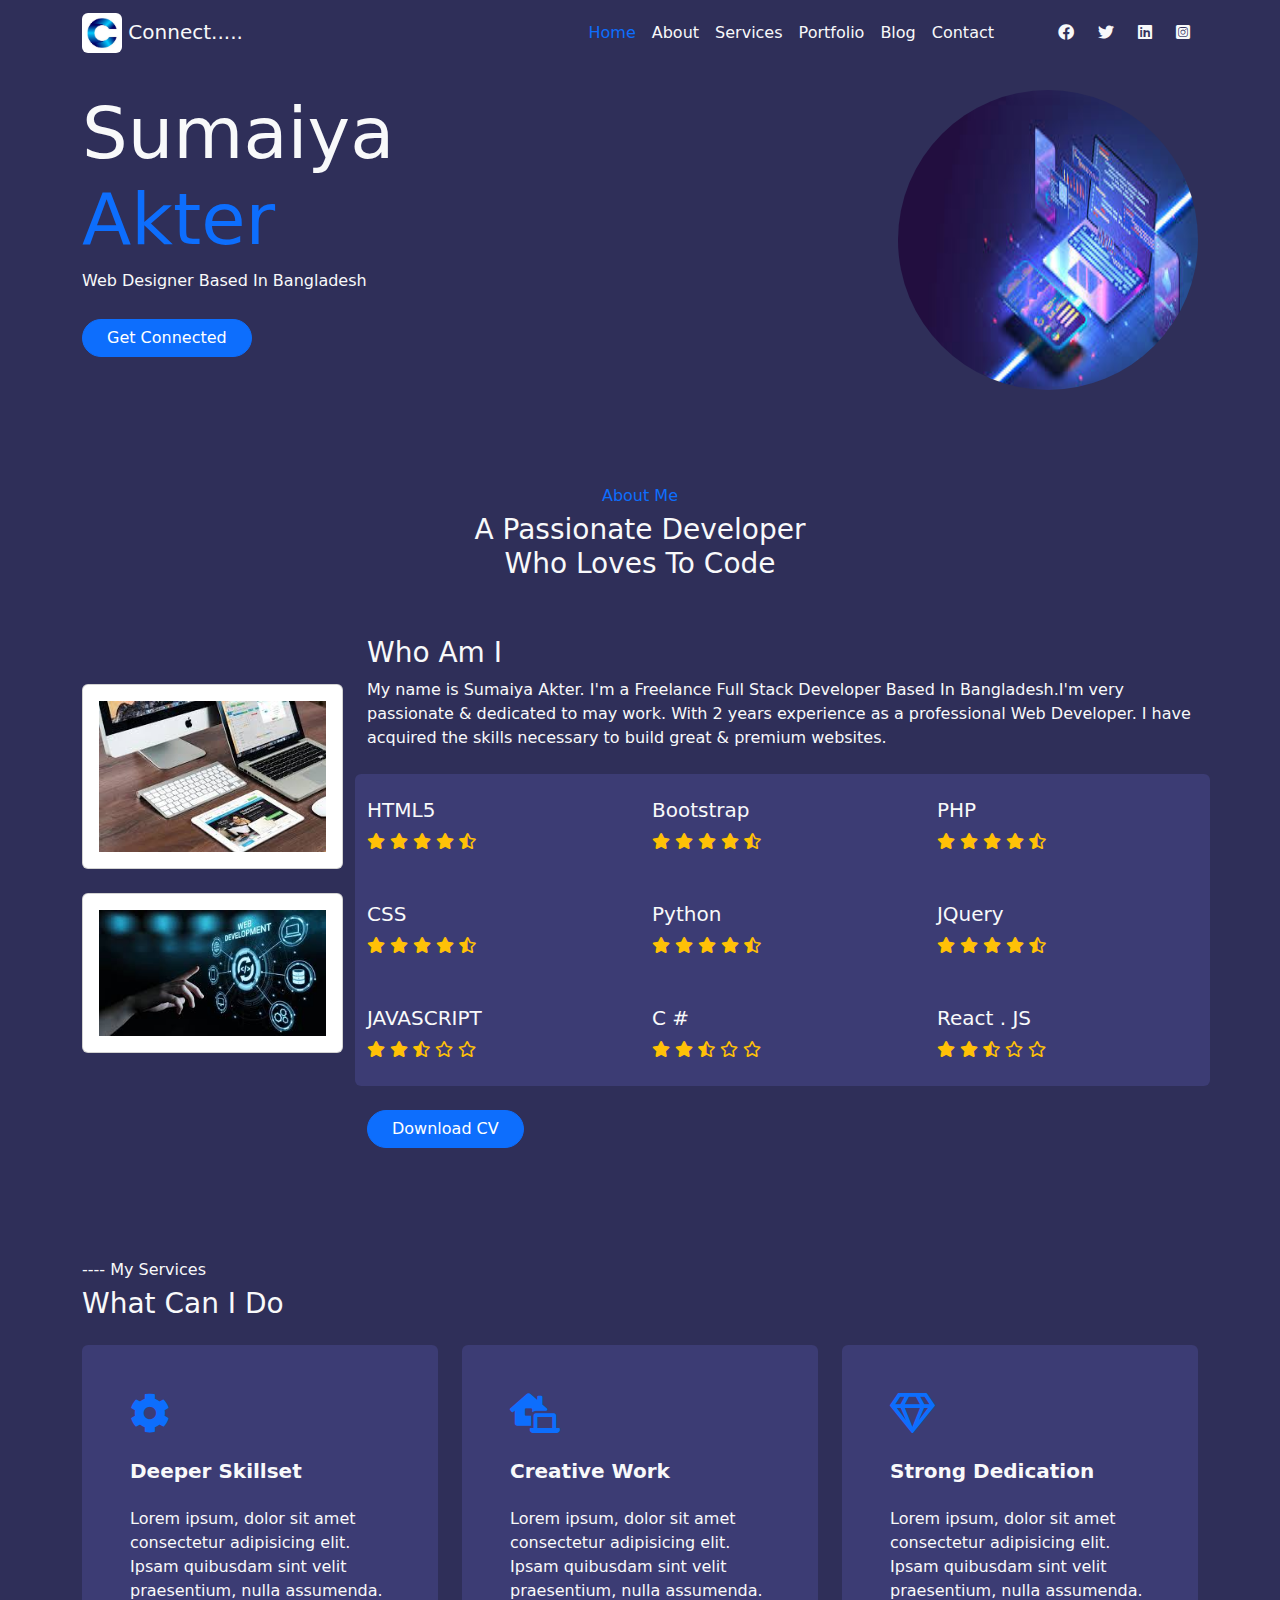
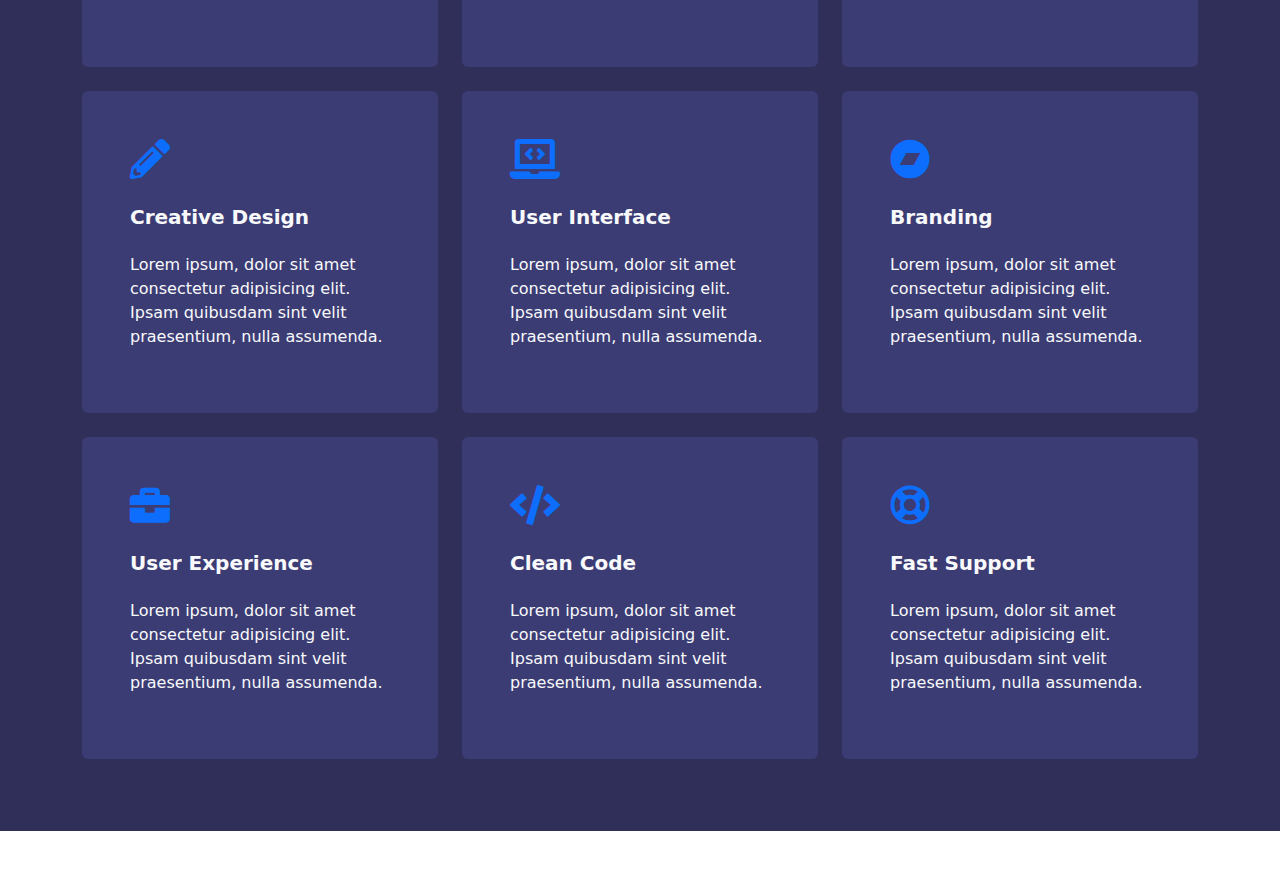
==== index.html @ bf7749a3 "1st commit" ====
<!doctype html>
<html lang="en">
  <head>
    <meta charset="utf-8">
    <meta name="viewport" content="width=device-width, initial-scale=1">
    <link rel="stylesheet" href="assets/css/all.css">
    <link rel="stylesheet" href="assets/css/fontawesome.css">
    <title>Portfolio</title>
    <link href="https://cdn.jsdelivr.net/npm/bootstrap@5.3.3/dist/css/bootstrap.min.css" rel="stylesheet" integrity="sha384-QWTKZyjpPEjISv5WaRU9OFeRpok6YctnYmDr5pNlyT2bRjXh0JMhjY6hW+ALEwIH" crossorigin="anonymous">
    <link rel="stylesheet" href="assets/css/style.css">
</head>
  <body>
    <div class="container-fluid" style="background-color: rgb(47, 47, 89);">



      <!-- ========navbar======== -->
  <header>
    <nav class="navbar navbar-expand-lg align-items-center">
        <div class="container">
          <a class="navbar-brand text-light" href="#"> <img src="assets/image/logo3.jpeg" alt="" class="rounded" style="height: 40px; width: 40px;"> Connect.....</a>
          <button class="navbar-toggler" type="button" data-bs-toggle="collapse" data-bs-target="#navbarNavAltMarkup" aria-controls="navbarNavAltMarkup" aria-expanded="false" aria-label="Toggle navigation">
            <span class="navbar-toggler-icon"></span>
          </button>
          <div class="collapse navbar-collapse" id="navbarNavAltMarkup">
            <div class="navbar-nav ms-auto">
              <a class="nav-link active text-primary" aria-current="page" href="#">Home</a>
              <a class="nav-link text-light" href="#">About</a>
              <a class="nav-link text-light" href="#">Services</a>
              <a class="nav-link text-light" href="#">Portfolio</a>
              <a class="nav-link text-light" href="#">Blog</a>
              <a class="nav-link text-light" href="#">Contact</a>
              <div class="icon-nav gap-2 ms-5 d-flex">
              <a class="nav-link text-light" href="#"><i class="fab fa-facebook"></i></a>
              <a class="nav-link text-light" href="#"><i class="fab fa-twitter"></i></a>
              <a class="nav-link text-light" href="#"><i class="fab fa-linkedin"></i></a>
              <a class="nav-link text-light" href="#"><i class="fab fa-instagram-square"></i></a>
              </div>
            </div>
          </div>
        </div>
      </nav>
  </header>


  <div class="container">



    <!-- ==========section-banner========= -->
  <div class="section-banner">
    <div class="row py-4">
      <div class="col-md-6 text-light mb-4" style="line-height: 5rem;">
          <h1 style="font-size: 4.5rem;">Sumaiya <br> <span class="text-primary">Akter</span>
          <h6>Web Designer Based In Bangladesh</h6>
          <a class="btn btn-primary px-4 rounded-pill" href="">Get Connected</a>
      </div>
      <div class="col-md-6 mb-4">
          <img src="assets/image/images (1).jpeg" alt="" class="rounded-circle" style="height:300px; width: 300px; float: right;">
      </div>
  </div>
</div>



<!-- ==========section-about me=========== -->
  <div class="row">
    <div class="col-md-12 text-center my-5">
      <h6 class=" text-primary">About Me</h6>
      <h3 class="text-light ">A Passionate Developer <br> Who Loves To Code</h3>
    </div>
  </div>
  <div class="row">
    <div class="col-md-3 mt-5">
      <div class="col-12">
        <div class="card mb-4">
        <div class="card-body">
          <img src="assets/image/images.jpeg" alt="" class="w-100">
        </div>
      </div>
      <div class="card mb-4">
      <div class="card-body">
        <img src="assets/image/download.jpeg" alt="" class="w-100">
      </div>
  </div>
  </div>
    </div>
    <div class="col-md-9 text-light">
      <h3>Who Am I</h3>
      <p>My name is Sumaiya Akter. I'm a Freelance Full Stack  Developer Based In Bangladesh.I'm very passionate & dedicated to may work. With 2 years experience as a professional Web Developer. I have acquired the skills necessary to build great & premium websites.</p>
     <div class="row my-4 py-4 rounded" style="background-color:rgb(60, 60, 116)  ;">
      <div class="col-4">
        <div class="html">
          <h5>HTML5</h5>
          <span class="text-warning">
              <i class="fas fa-star"></i>
              <i class="fas fa-star"></i>
              <i class="fas fa-star"></i>
              <i class="fas fa-star"></i>
              <i class="fas fa-star-half-alt"></i>
          </span>
        </div>
       <div class="css my-5">
        <h5>CSS</h5>
        <span class="text-warning">
            <i class="fas fa-star"></i>
            <i class="fas fa-star"></i>
            <i class="fas fa-star"></i>
            <i class="fas fa-star"></i>
            <i class="fas fa-star-half-alt"></i>
        </span>
       </div>
       <div class="javascript">
        <h5>JAVASCRIPT</h5>
        <span class="text-warning">
            <i class="fas fa-star"></i>
            <i class="fas fa-star"></i>
            <i class="fas fa-star-half-alt"></i>
            <i class="far fa-star"></i>
            <i class="far fa-star"></i>
        </span>
       </div>

      </div>
      <div class="col-4">
        <div class="html">
          <h5>Bootstrap</h5>
          <span class="text-warning">
              <i class="fas fa-star"></i>
              <i class="fas fa-star"></i>
              <i class="fas fa-star"></i>
              <i class="fas fa-star"></i>
              <i class="fas fa-star-half-alt"></i>
          </span>
        </div>
       <div class="css my-5">
        <h5>Python</h5>
        <span class="text-warning">
            <i class="fas fa-star"></i>
            <i class="fas fa-star"></i>
            <i class="fas fa-star"></i>
            <i class="fas fa-star"></i>
            <i class="fas fa-star-half-alt"></i>
        </span>
       </div>
       <div class="javascript">
        <h5>C #</h5>
        <span class="text-warning">
            <i class="fas fa-star"></i>
            <i class="fas fa-star"></i>
            <i class="fas fa-star-half-alt"></i>
            <i class="far fa-star"></i>
            <i class="far fa-star"></i>
        </span>
       </div>

      </div>
      <div class="col-4">
        <div class="html">
          <h5>PHP</h5>
          <span class="text-warning">
              <i class="fas fa-star"></i>
              <i class="fas fa-star"></i>
              <i class="fas fa-star"></i>
              <i class="fas fa-star"></i>
              <i class="fas fa-star-half-alt"></i>
          </span>
        </div>
       <div class="css my-5">
        <h5>JQuery</h5>
        <span class="text-warning">
            <i class="fas fa-star"></i>
            <i class="fas fa-star"></i>
            <i class="fas fa-star"></i>
            <i class="fas fa-star"></i>
            <i class="fas fa-star-half-alt"></i>
        </span>
       </div>
       <div class="javascript">
        <h5>React . JS</h5>
        <span class="text-warning">
            <i class="fas fa-star"></i>
            <i class="fas fa-star"></i>
            <i class="fas fa-star-half-alt"></i>
            <i class="far fa-star"></i>
            <i class="far fa-star"></i>
        </span>
       </div>
      </div>
     </div>
     <a class="btn btn-primary px-4 rounded-pill" href="">Download CV</a>
    </div>
  </div>


  

  <!-- ============section-my services============ -->
  <div class="row text-light my-5 py-5">
    <div class="services my-3">
      <h6>---- My Services</h6>
      <h3>What Can I Do</h3>
    </div>
    <div class="col-md-4 mb-4">
        <div class="p-5 rounded" style="background-color:rgb(60, 60, 116) ;" >
        <i class="fas fa-cog fs-1 text-primary"></i>
        <h5 class="my-4 fw-bold">Deeper Skillset</h5>
        <p>Lorem ipsum, dolor sit amet consectetur adipisicing elit. Ipsam quibusdam sint velit praesentium, nulla assumenda.</p>
    </div>
    </div>
    <div class="col-md-4 mb-4">
        <div class="p-5 rounded" style="background-color:rgb(60, 60, 116) ;">
      <i class="fas fa-laptop-house fs-1 text-primary"></i>
        <h5 class="my-4 fw-bold">Creative Work</h5>
        <p>Lorem ipsum, dolor sit amet consectetur adipisicing elit. Ipsam quibusdam sint velit praesentium, nulla assumenda.</p>
    </div>
    </div>
    <div class="col-md-4 mb-4">
        <div class="p-5 rounded" style="background-color:rgb(60, 60, 116) ;">
        <i class="far fa-gem fs-1 text-primary"></i>
        <h5 class="my-4 fw-bold">Strong Dedication</h5>
        <p>Lorem ipsum, dolor sit amet consectetur adipisicing elit. Ipsam quibusdam sint velit praesentium, nulla assumenda.</p>
    </div>
    </div>
    <div class="col-md-4 mb-4">
      <div class="p-5 rounded" style="background-color:rgb(60, 60, 116) ;" >
    <i class="fas fa-pencil-alt fs-1 text-primary"></i>
      <h5 class="my-4 fw-bold">Creative Design</h5>
      <p>Lorem ipsum, dolor sit amet consectetur adipisicing elit. Ipsam quibusdam sint velit praesentium, nulla assumenda.</p>
  </div>
  </div>
  <div class="col-md-4 mb-4">
      <div class="p-5 rounded" style="background-color:rgb(60, 60, 116) ;">
        <i class="fas fa-laptop-code fs-1 text-primary"></i>
      <h5 class="my-4 fw-bold">User Interface</h5>
      <p>Lorem ipsum, dolor sit amet consectetur adipisicing elit. Ipsam quibusdam sint velit praesentium, nulla assumenda.</p>
  </div>
  </div>
  <div class="col-md-4 mb-4">
      <div class="p-5 rounded" style="background-color:rgb(60, 60, 116) ;">
        <i class="fab fa-bandcamp fs-1 text-primary"></i>
      <h5 class="my-4 fw-bold">Branding</h5>
      <p>Lorem ipsum, dolor sit amet consectetur adipisicing elit. Ipsam quibusdam sint velit praesentium, nulla assumenda.</p>
  </div>
  </div>
  <div class="col-md-4 mb-4">
    <div class="p-5 rounded" style="background-color:rgb(60, 60, 116) ;" >
      <i class="fas fa-briefcase fs-1 text-primary"></i>
    <h5 class="my-4 fw-bold">User Experience</h5>
    <p>Lorem ipsum, dolor sit amet consectetur adipisicing elit. Ipsam quibusdam sint velit praesentium, nulla assumenda.</p>
</div>
</div>
<div class="col-md-4 mb-4">
    <div class="p-5 rounded" style="background-color:rgb(60, 60, 116) ;">
      <i class="fas fa-code fs-1 text-primary"></i>
    <h5 class="my-4 fw-bold">Clean Code</h5>
    <p>Lorem ipsum, dolor sit amet consectetur adipisicing elit. Ipsam quibusdam sint velit praesentium, nulla assumenda.</p>
</div>
</div>
<div class="col-md-4 mb-4">
    <div class="p-5 rounded" style="background-color:rgb(60, 60, 116) ;">
      <i class="far fa-life-ring fs-1 text-primary"></i>
    <h5 class="my-4 fw-bold">Fast Support </h5>
    <p>Lorem ipsum, dolor sit amet consectetur adipisicing elit. Ipsam quibusdam sint velit praesentium, nulla assumenda.</p>
</div>
</div>
  </div>
  </div>
  </div>
    <script src="https://cdn.jsdelivr.net/npm/bootstrap@5.3.3/dist/js/bootstrap.bundle.min.js" integrity="sha384-YvpcrYf0tY3lHB60NNkmXc5s9fDVZLESaAA55NDzOxhy9GkcIdslK1eN7N6jIeHz" crossorigin="anonymous"></script>
  </body>
</html>
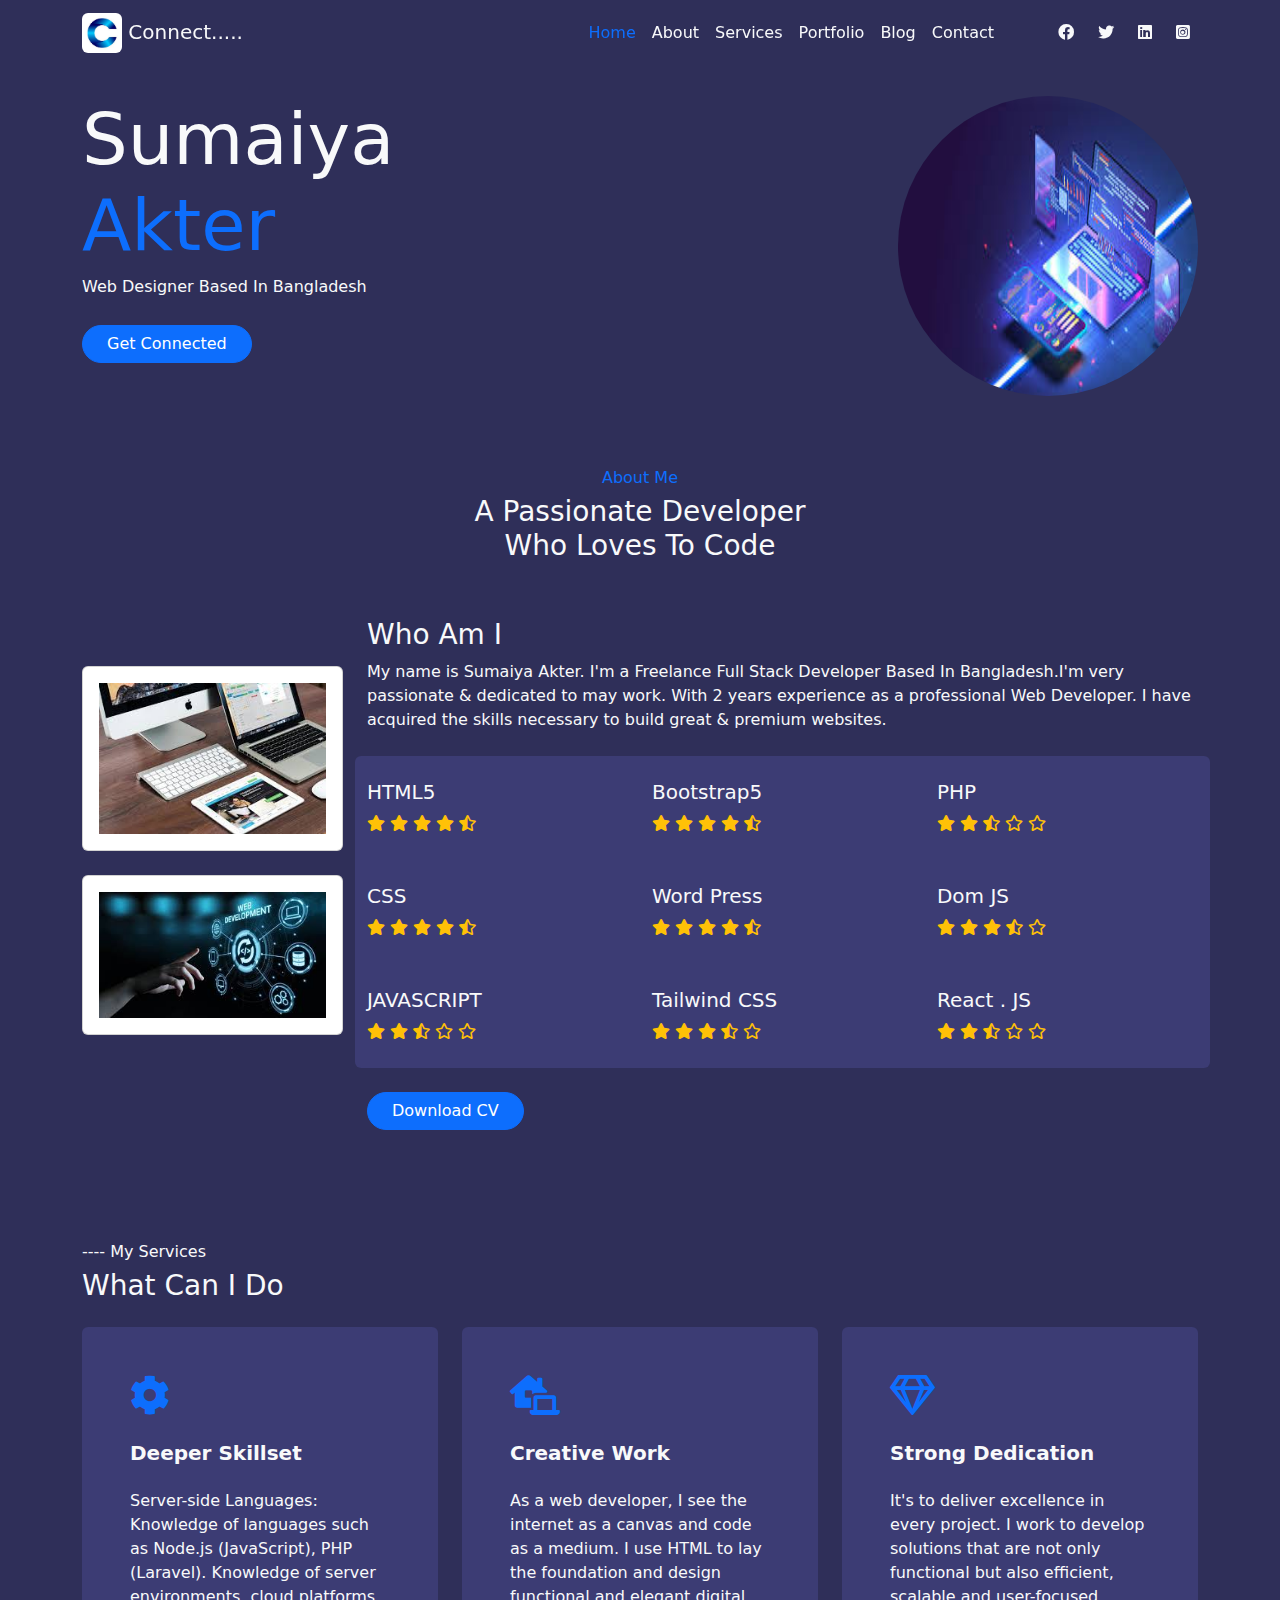
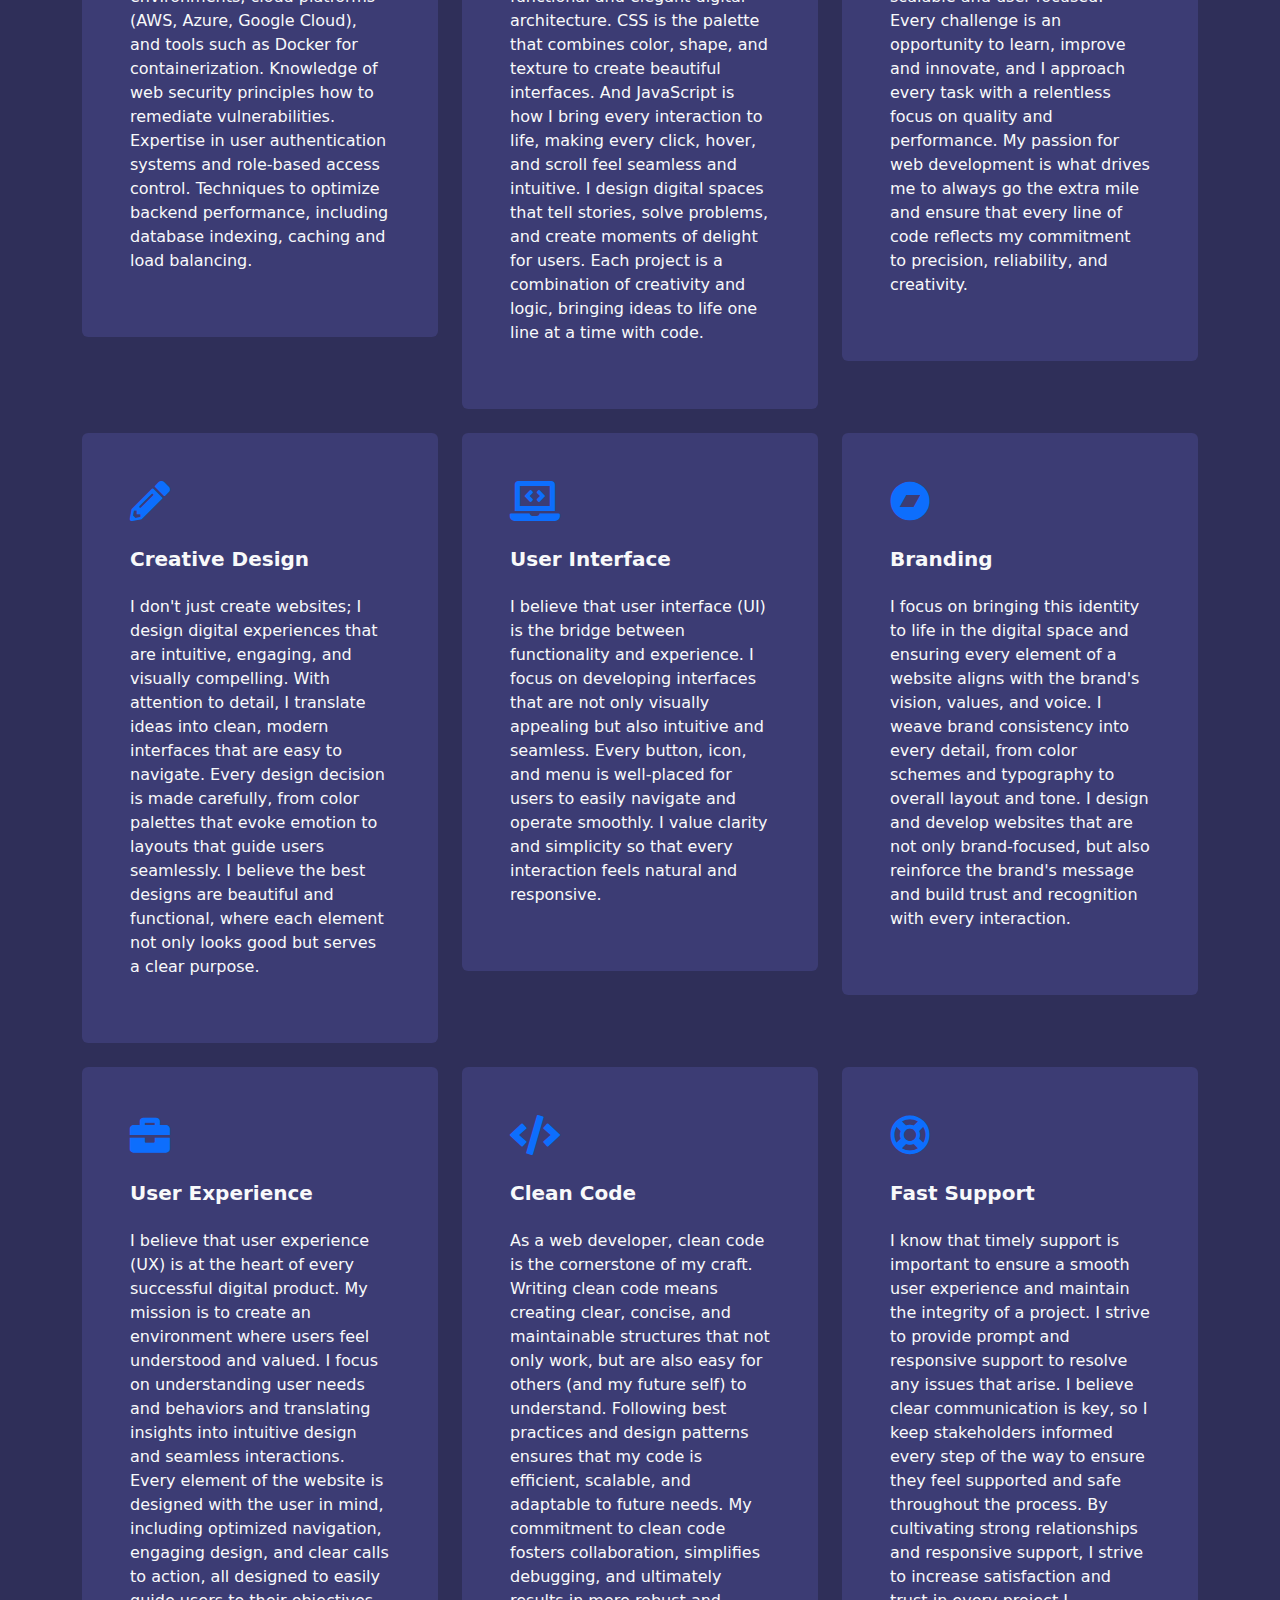
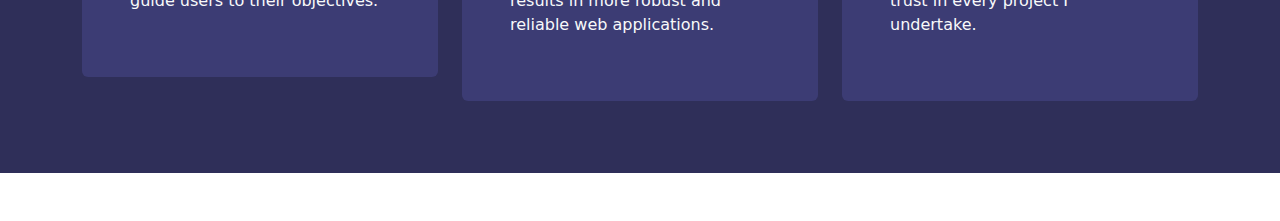
==== commit 4c345f0b: "2nd commit" ====
--- a/index.html
+++ b/index.html
@@ -16,14 +16,14 @@
 
       <!-- ========navbar======== -->
   <header>
-    <nav class="navbar navbar-expand-lg align-items-center">
+    <nav class="navbar navbar-expand-lg align-items-center fixed-top">
         <div class="container">
           <a class="navbar-brand text-light" href="#"> <img src="assets/image/logo3.jpeg" alt="" class="rounded" style="height: 40px; width: 40px;"> Connect.....</a>
           <button class="navbar-toggler" type="button" data-bs-toggle="collapse" data-bs-target="#navbarNavAltMarkup" aria-controls="navbarNavAltMarkup" aria-expanded="false" aria-label="Toggle navigation">
             <span class="navbar-toggler-icon"></span>
           </button>
-          <div class="collapse navbar-collapse" id="navbarNavAltMarkup">
-            <div class="navbar-nav ms-auto">
+          <div class="collapse navbar-collapse " id="navbarNavAltMarkup">
+            <div class="navbar-nav ms-auto bg-color-info">
               <a class="nav-link active text-primary" aria-current="page" href="#">Home</a>
               <a class="nav-link text-light" href="#">About</a>
               <a class="nav-link text-light" href="#">Services</a>
@@ -48,8 +48,8 @@
 
 
     <!-- ==========section-banner========= -->
-  <div class="section-banner">
-    <div class="row py-4">
+  <div class="section-banner" style="padding-top: 6rem;">
+    <div class="row">
       <div class="col-md-6 text-light mb-4" style="line-height: 5rem;">
           <h1 style="font-size: 4.5rem;">Sumaiya <br> <span class="text-primary">Akter</span>
           <h6>Web Designer Based In Bangladesh</h6>
@@ -124,7 +124,7 @@
       </div>
       <div class="col-4">
         <div class="html">
-          <h5>Bootstrap</h5>
+          <h5>Bootstrap5</h5>
           <span class="text-warning">
               <i class="fas fa-star"></i>
               <i class="fas fa-star"></i>
@@ -134,7 +134,7 @@
           </span>
         </div>
        <div class="css my-5">
-        <h5>Python</h5>
+        <h5>Word Press</h5>
         <span class="text-warning">
             <i class="fas fa-star"></i>
             <i class="fas fa-star"></i>
@@ -144,12 +144,12 @@
         </span>
        </div>
        <div class="javascript">
-        <h5>C #</h5>
-        <span class="text-warning">
-            <i class="fas fa-star"></i>
-            <i class="fas fa-star"></i>
-            <i class="fas fa-star-half-alt"></i>
-            <i class="far fa-star"></i>
+        <h5>Tailwind CSS</h5>
+        <span class="text-warning">
+            <i class="fas fa-star"></i>
+            <i class="fas fa-star"></i>
+            <i class="fas fa-star"></i>
+            <i class="fas fa-star-half-alt"></i>
             <i class="far fa-star"></i>
         </span>
        </div>
@@ -161,19 +161,20 @@
           <span class="text-warning">
               <i class="fas fa-star"></i>
               <i class="fas fa-star"></i>
-              <i class="fas fa-star"></i>
-              <i class="fas fa-star"></i>
               <i class="fas fa-star-half-alt"></i>
+              <i class="far fa-star"></i>
+              <i class="far fa-star"></i>
+              
           </span>
         </div>
        <div class="css my-5">
-        <h5>JQuery</h5>
-        <span class="text-warning">
-            <i class="fas fa-star"></i>
-            <i class="fas fa-star"></i>
-            <i class="fas fa-star"></i>
-            <i class="fas fa-star"></i>
-            <i class="fas fa-star-half-alt"></i>
+        <h5>Dom JS</h5>
+        <span class="text-warning">
+            <i class="fas fa-star"></i>
+            <i class="fas fa-star"></i>
+            <i class="fas fa-star"></i>
+            <i class="fas fa-star-half-alt"></i>
+            <i class="far fa-star"></i>
         </span>
        </div>
        <div class="javascript">
@@ -205,63 +206,113 @@
         <div class="p-5 rounded" style="background-color:rgb(60, 60, 116) ;" >
         <i class="fas fa-cog fs-1 text-primary"></i>
         <h5 class="my-4 fw-bold">Deeper Skillset</h5>
-        <p>Lorem ipsum, dolor sit amet consectetur adipisicing elit. Ipsam quibusdam sint velit praesentium, nulla assumenda.</p>
+        <p>Server-side Languages: Knowledge of languages ​​such as Node.js (JavaScript), PHP (Laravel).
+          Knowledge of server environments, cloud platforms (AWS, Azure, Google Cloud), and tools such as Docker for containerization.
+          Knowledge of web security principles how to remediate vulnerabilities.
+           Expertise in user authentication systems  and role-based access control.
+          Techniques to optimize backend performance, including database indexing, caching  and load balancing.
+         
+         </p>
     </div>
     </div>
     <div class="col-md-4 mb-4">
         <div class="p-5 rounded" style="background-color:rgb(60, 60, 116) ;">
       <i class="fas fa-laptop-house fs-1 text-primary"></i>
         <h5 class="my-4 fw-bold">Creative Work</h5>
-        <p>Lorem ipsum, dolor sit amet consectetur adipisicing elit. Ipsam quibusdam sint velit praesentium, nulla assumenda.</p>
+        <p>
+          As a web developer, I see the internet as a canvas and code as a medium.
+          I use HTML to lay the foundation and design functional and elegant digital architecture.
+         CSS is the palette that combines color, shape, and texture to create beautiful interfaces.
+         And JavaScript is how I bring every interaction to life, making every click, hover, and scroll feel seamless and intuitive.
+         I design digital spaces that tell stories, solve problems, and create moments of delight for users.
+         Each project is a combination of creativity and logic, bringing ideas to life one line  at a time with code.
+        
+        
+         </p>
     </div>
     </div>
     <div class="col-md-4 mb-4">
         <div class="p-5 rounded" style="background-color:rgb(60, 60, 116) ;">
         <i class="far fa-gem fs-1 text-primary"></i>
         <h5 class="my-4 fw-bold">Strong Dedication</h5>
-        <p>Lorem ipsum, dolor sit amet consectetur adipisicing elit. Ipsam quibusdam sint velit praesentium, nulla assumenda.</p>
+        <p>
+          It's to deliver excellence in every project.
+          I work to develop solutions that are not only functional but also efficient, scalable and user-focused.
+          Every challenge is an opportunity to learn, improve and innovate, and I approach every task with a relentless focus on quality and performance.
+          My passion for web development is what drives me to always go the extra mile and ensure that every line of code reflects my commitment to precision, reliability, and creativity.
+         
+         </p>
     </div>
     </div>
     <div class="col-md-4 mb-4">
       <div class="p-5 rounded" style="background-color:rgb(60, 60, 116) ;" >
     <i class="fas fa-pencil-alt fs-1 text-primary"></i>
       <h5 class="my-4 fw-bold">Creative Design</h5>
-      <p>Lorem ipsum, dolor sit amet consectetur adipisicing elit. Ipsam quibusdam sint velit praesentium, nulla assumenda.</p>
+      <p>
+        I don't just create websites; I design digital experiences that are intuitive, engaging, and visually compelling.
+        With attention to detail, I translate ideas into clean, modern interfaces that are easy to navigate.
+        Every design decision is made carefully, from color palettes that evoke emotion to layouts that guide users seamlessly.
+        I believe  the best designs are beautiful and functional, where each element not only looks good but serves a clear purpose.
+       </p>
   </div>
   </div>
   <div class="col-md-4 mb-4">
       <div class="p-5 rounded" style="background-color:rgb(60, 60, 116) ;">
         <i class="fas fa-laptop-code fs-1 text-primary"></i>
       <h5 class="my-4 fw-bold">User Interface</h5>
-      <p>Lorem ipsum, dolor sit amet consectetur adipisicing elit. Ipsam quibusdam sint velit praesentium, nulla assumenda.</p>
+      <p>I believe that user interface (UI) is the bridge between functionality and experience.
+        I focus  on developing interfaces that are not only visually appealing but also intuitive and seamless.
+        Every button, icon, and menu is well-placed for users to easily navigate  and operate smoothly.
+        I value clarity and simplicity so that every interaction feels natural and responsive.
+       
+       </p>
   </div>
   </div>
   <div class="col-md-4 mb-4">
       <div class="p-5 rounded" style="background-color:rgb(60, 60, 116) ;">
         <i class="fab fa-bandcamp fs-1 text-primary"></i>
       <h5 class="my-4 fw-bold">Branding</h5>
-      <p>Lorem ipsum, dolor sit amet consectetur adipisicing elit. Ipsam quibusdam sint velit praesentium, nulla assumenda.</p>
+      <p>
+        I focus on bringing this identity to life in the digital space and ensuring  every element of a website aligns with the brand's vision, values, and voice.
+         I weave brand consistency into every detail, from color schemes and typography to overall layout and tone.
+        I design and develop websites that are not only brand-focused, but also reinforce the brand's message and build trust and recognition with every interaction.
+       
+       </p>
   </div>
   </div>
   <div class="col-md-4 mb-4">
     <div class="p-5 rounded" style="background-color:rgb(60, 60, 116) ;" >
       <i class="fas fa-briefcase fs-1 text-primary"></i>
     <h5 class="my-4 fw-bold">User Experience</h5>
-    <p>Lorem ipsum, dolor sit amet consectetur adipisicing elit. Ipsam quibusdam sint velit praesentium, nulla assumenda.</p>
+    <p>I believe that user experience (UX) is at the heart of every successful digital product.
+      My mission is to create an environment where users feel understood and valued.
+      I focus on understanding user needs and behaviors and translating insights into intuitive design and seamless interactions.
+      Every element of the website is designed with the user in mind, including optimized navigation, engaging design, and clear calls to action, all designed to easily guide users to their objectives.
+     
+     </p>
 </div>
 </div>
 <div class="col-md-4 mb-4">
     <div class="p-5 rounded" style="background-color:rgb(60, 60, 116) ;">
       <i class="fas fa-code fs-1 text-primary"></i>
     <h5 class="my-4 fw-bold">Clean Code</h5>
-    <p>Lorem ipsum, dolor sit amet consectetur adipisicing elit. Ipsam quibusdam sint velit praesentium, nulla assumenda.</p>
+    <p>As a web developer,  clean code is the cornerstone of my craft.
+      Writing clean code means creating  clear, concise, and maintainable structures that not only work, but are also easy for others (and my future self) to understand.
+      Following best practices and design patterns ensures that my code is efficient, scalable, and adaptable to future needs.
+      My commitment to clean code fosters collaboration, simplifies debugging, and ultimately results in more robust and reliable web applications.
+     </p>
 </div>
 </div>
 <div class="col-md-4 mb-4">
     <div class="p-5 rounded" style="background-color:rgb(60, 60, 116) ;">
       <i class="far fa-life-ring fs-1 text-primary"></i>
     <h5 class="my-4 fw-bold">Fast Support </h5>
-    <p>Lorem ipsum, dolor sit amet consectetur adipisicing elit. Ipsam quibusdam sint velit praesentium, nulla assumenda.</p>
+    <p> I know that timely support is important to ensure a smooth user experience and maintain the integrity of a project.
+      I strive to provide prompt and responsive support to resolve any issues that  arise.
+      I believe  clear communication is key, so I keep stakeholders informed every step of the way to ensure they feel supported and safe throughout the process.
+      By cultivating strong relationships and responsive support, I strive to increase satisfaction and trust in every project I undertake.
+     
+     </p>
 </div>
 </div>
   </div>
--- a/assets/css/style.css
+++ b/assets/css/style.css
@@ -0,0 +1,13 @@
+
+
+@media only screen and (max-width: 768px) {
+    .bg-color-info{
+        background-color: rgb(47, 47, 89);
+    }
+  }
+
+@media only screen and (max-width: 576px) {
+    .bg-color-info{
+        background-color:rgb(47, 47, 89);
+    }
+  }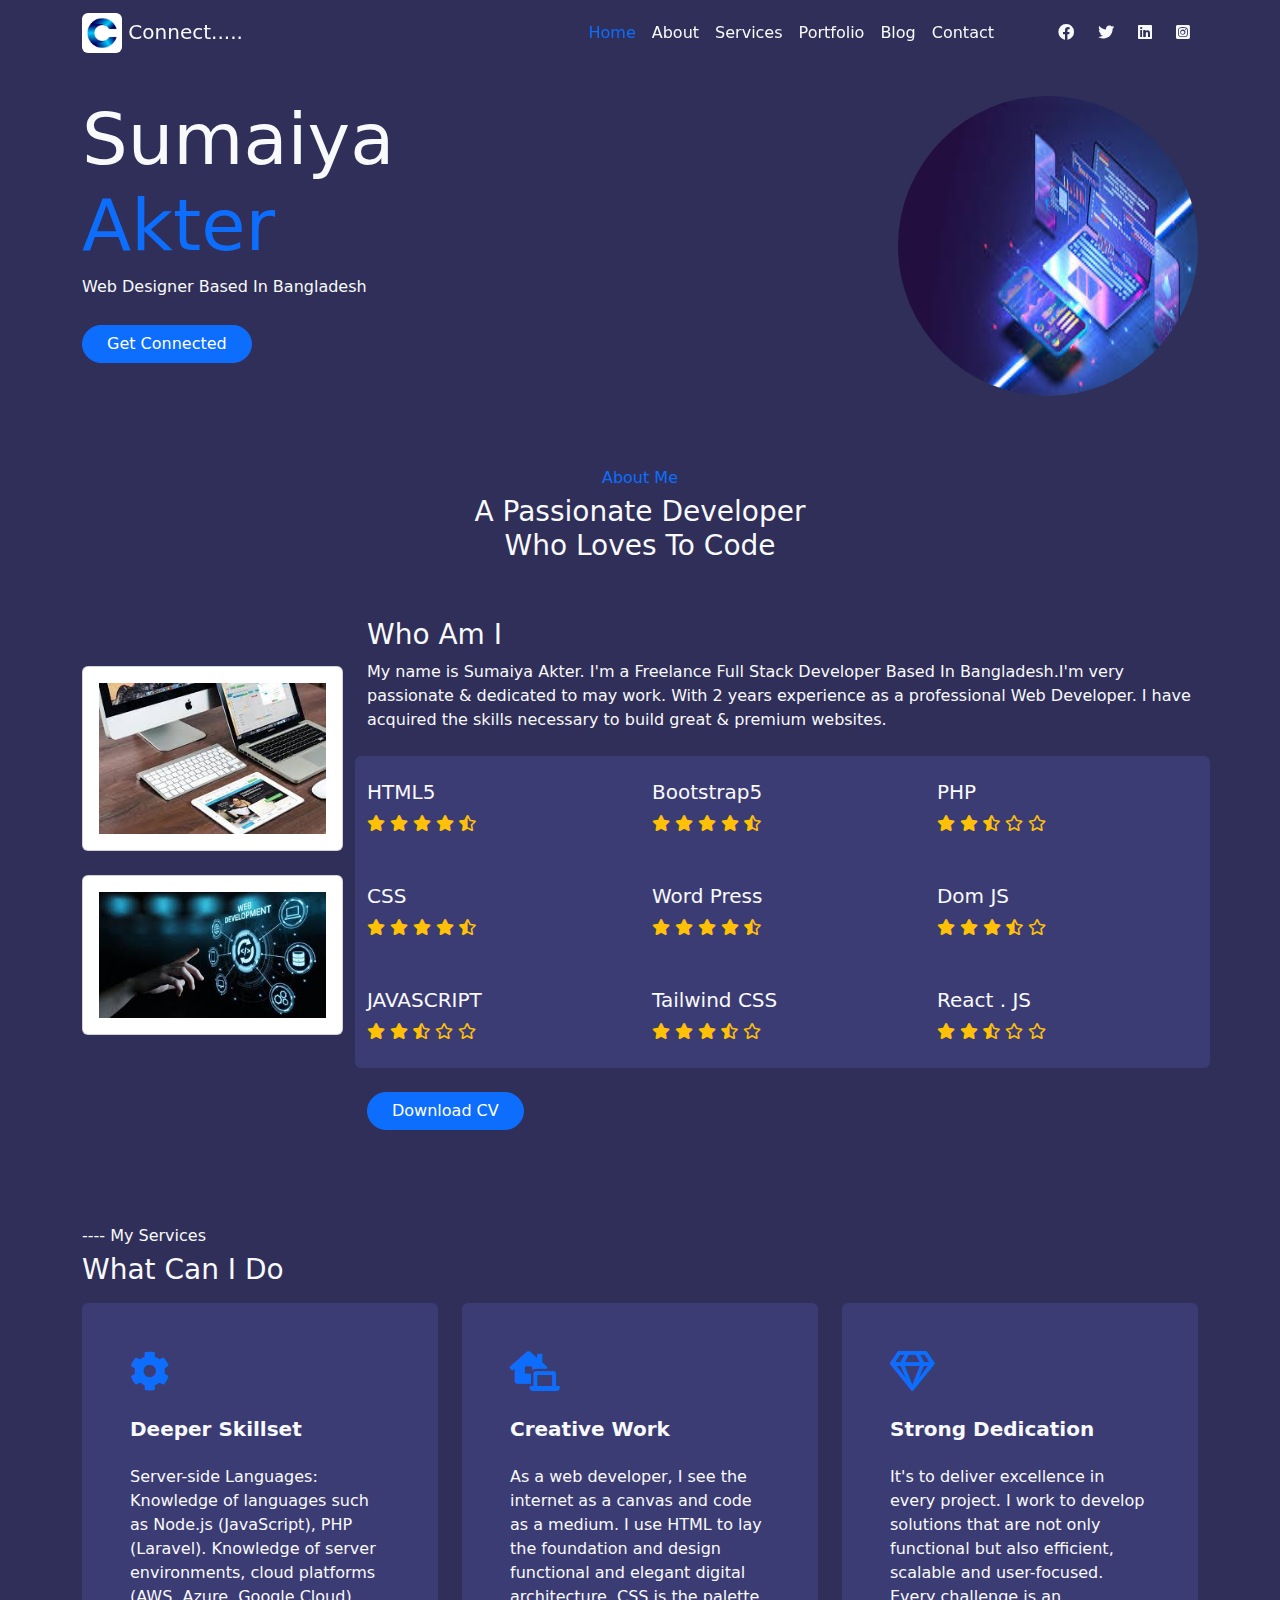
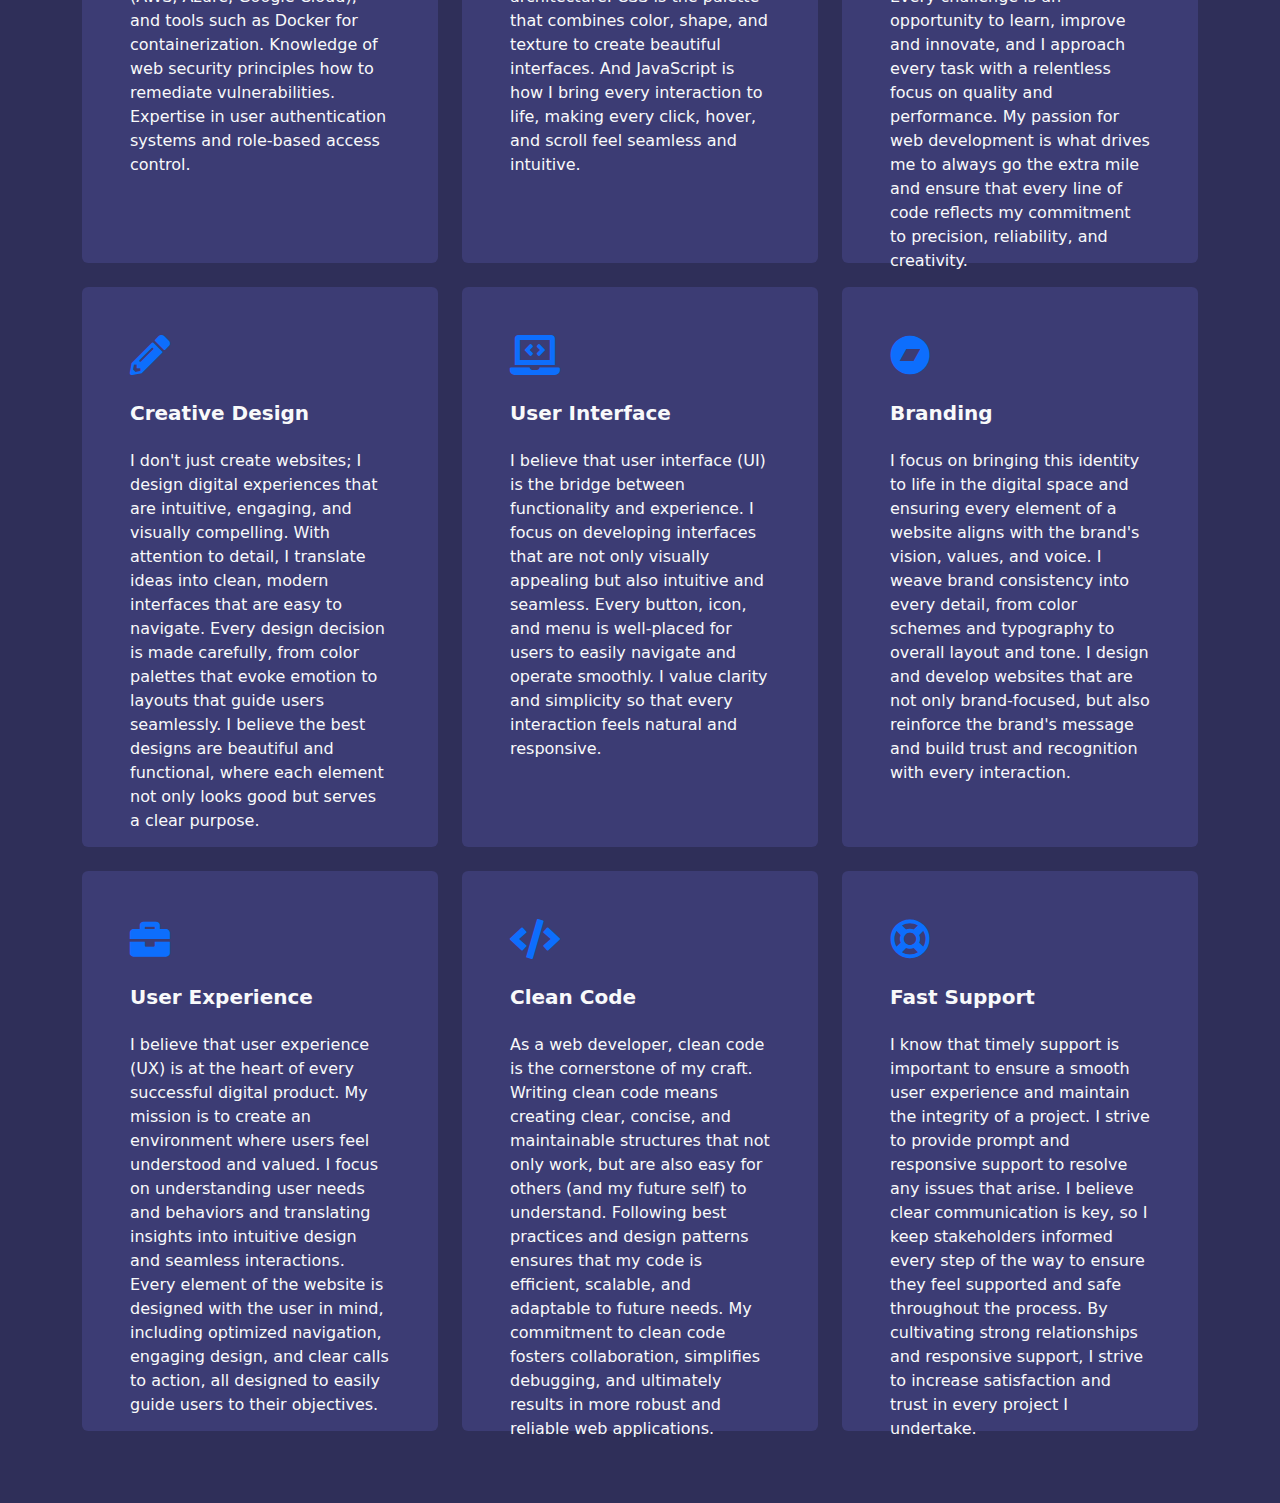
==== commit 0b4a69cb: "3rd commit" ====
--- a/index.html
+++ b/index.html
@@ -197,26 +197,26 @@
   
 
   <!-- ============section-my services============ -->
-  <div class="row text-light my-5 py-5">
-    <div class="services my-3">
-      <h6>---- My Services</h6>
-      <h3>What Can I Do</h3>
-    </div>
-    <div class="col-md-4 mb-4">
-        <div class="p-5 rounded" style="background-color:rgb(60, 60, 116) ;" >
+  <div class="services text-light mt-5 pt-5 mb-3">
+    <h6>---- My Services</h6>
+    <h3>What Can I Do</h3>
+  </div>
+  <div class="row text-light pb-5">
+
+    <div class="col-sm-12 col-md-6 col-lg-4 mb-4">
+        <div class="p-5 rounded content" >
         <i class="fas fa-cog fs-1 text-primary"></i>
         <h5 class="my-4 fw-bold">Deeper Skillset</h5>
         <p>Server-side Languages: Knowledge of languages ​​such as Node.js (JavaScript), PHP (Laravel).
           Knowledge of server environments, cloud platforms (AWS, Azure, Google Cloud), and tools such as Docker for containerization.
           Knowledge of web security principles how to remediate vulnerabilities.
            Expertise in user authentication systems  and role-based access control.
-          Techniques to optimize backend performance, including database indexing, caching  and load balancing.
          
          </p>
     </div>
     </div>
-    <div class="col-md-4 mb-4">
-        <div class="p-5 rounded" style="background-color:rgb(60, 60, 116) ;">
+    <div class="col-sm-12 col-md-6 col-lg-4 mb-4">
+        <div class="p-5 rounded content">
       <i class="fas fa-laptop-house fs-1 text-primary"></i>
         <h5 class="my-4 fw-bold">Creative Work</h5>
         <p>
@@ -224,15 +224,12 @@
           I use HTML to lay the foundation and design functional and elegant digital architecture.
          CSS is the palette that combines color, shape, and texture to create beautiful interfaces.
          And JavaScript is how I bring every interaction to life, making every click, hover, and scroll feel seamless and intuitive.
-         I design digital spaces that tell stories, solve problems, and create moments of delight for users.
-         Each project is a combination of creativity and logic, bringing ideas to life one line  at a time with code.
-        
         
          </p>
     </div>
     </div>
-    <div class="col-md-4 mb-4">
-        <div class="p-5 rounded" style="background-color:rgb(60, 60, 116) ;">
+    <div class="col-sm-12 col-md-6 col-lg-4 mb-4">
+        <div class="p-5 rounded content">
         <i class="far fa-gem fs-1 text-primary"></i>
         <h5 class="my-4 fw-bold">Strong Dedication</h5>
         <p>
@@ -244,8 +241,8 @@
          </p>
     </div>
     </div>
-    <div class="col-md-4 mb-4">
-      <div class="p-5 rounded" style="background-color:rgb(60, 60, 116) ;" >
+    <div class="col-sm-12 col-md-6 col-lg-4 mb-4">
+      <div class="p-5 rounded content" >
     <i class="fas fa-pencil-alt fs-1 text-primary"></i>
       <h5 class="my-4 fw-bold">Creative Design</h5>
       <p>
@@ -256,8 +253,8 @@
        </p>
   </div>
   </div>
-  <div class="col-md-4 mb-4">
-      <div class="p-5 rounded" style="background-color:rgb(60, 60, 116) ;">
+  <div class="col-sm-12 col-md-6 col-lg-4 mb-4">
+      <div class="p-5 rounded content">
         <i class="fas fa-laptop-code fs-1 text-primary"></i>
       <h5 class="my-4 fw-bold">User Interface</h5>
       <p>I believe that user interface (UI) is the bridge between functionality and experience.
@@ -268,8 +265,8 @@
        </p>
   </div>
   </div>
-  <div class="col-md-4 mb-4">
-      <div class="p-5 rounded" style="background-color:rgb(60, 60, 116) ;">
+  <div class="col-sm-12 col-md-6 col-lg-4 mb-4">
+      <div class="p-5 rounded content">
         <i class="fab fa-bandcamp fs-1 text-primary"></i>
       <h5 class="my-4 fw-bold">Branding</h5>
       <p>
@@ -280,8 +277,8 @@
        </p>
   </div>
   </div>
-  <div class="col-md-4 mb-4">
-    <div class="p-5 rounded" style="background-color:rgb(60, 60, 116) ;" >
+  <div class="col-sm-12 col-md-6 col-lg-4 mb-4">
+    <div class="p-5 rounded content" >
       <i class="fas fa-briefcase fs-1 text-primary"></i>
     <h5 class="my-4 fw-bold">User Experience</h5>
     <p>I believe that user experience (UX) is at the heart of every successful digital product.
@@ -292,8 +289,8 @@
      </p>
 </div>
 </div>
-<div class="col-md-4 mb-4">
-    <div class="p-5 rounded" style="background-color:rgb(60, 60, 116) ;">
+<div class="col-sm-12 col-md-6 col-lg-4 mb-4">
+    <div class="p-5 rounded content">
       <i class="fas fa-code fs-1 text-primary"></i>
     <h5 class="my-4 fw-bold">Clean Code</h5>
     <p>As a web developer,  clean code is the cornerstone of my craft.
@@ -303,8 +300,8 @@
      </p>
 </div>
 </div>
-<div class="col-md-4 mb-4">
-    <div class="p-5 rounded" style="background-color:rgb(60, 60, 116) ;">
+<div class="col-sm-12 col-md-6 col-lg-4 mb-4">
+    <div class="p-5 rounded content">
       <i class="far fa-life-ring fs-1 text-primary"></i>
     <h5 class="my-4 fw-bold">Fast Support </h5>
     <p> I know that timely support is important to ensure a smooth user experience and maintain the integrity of a project.
--- a/assets/css/style.css
+++ b/assets/css/style.css
@@ -1,3 +1,9 @@
+
+.content{
+  background-color:rgb(60, 60, 116) ;
+  height: 35rem;
+}
+
 
 
 @media only screen and (max-width: 768px) {
